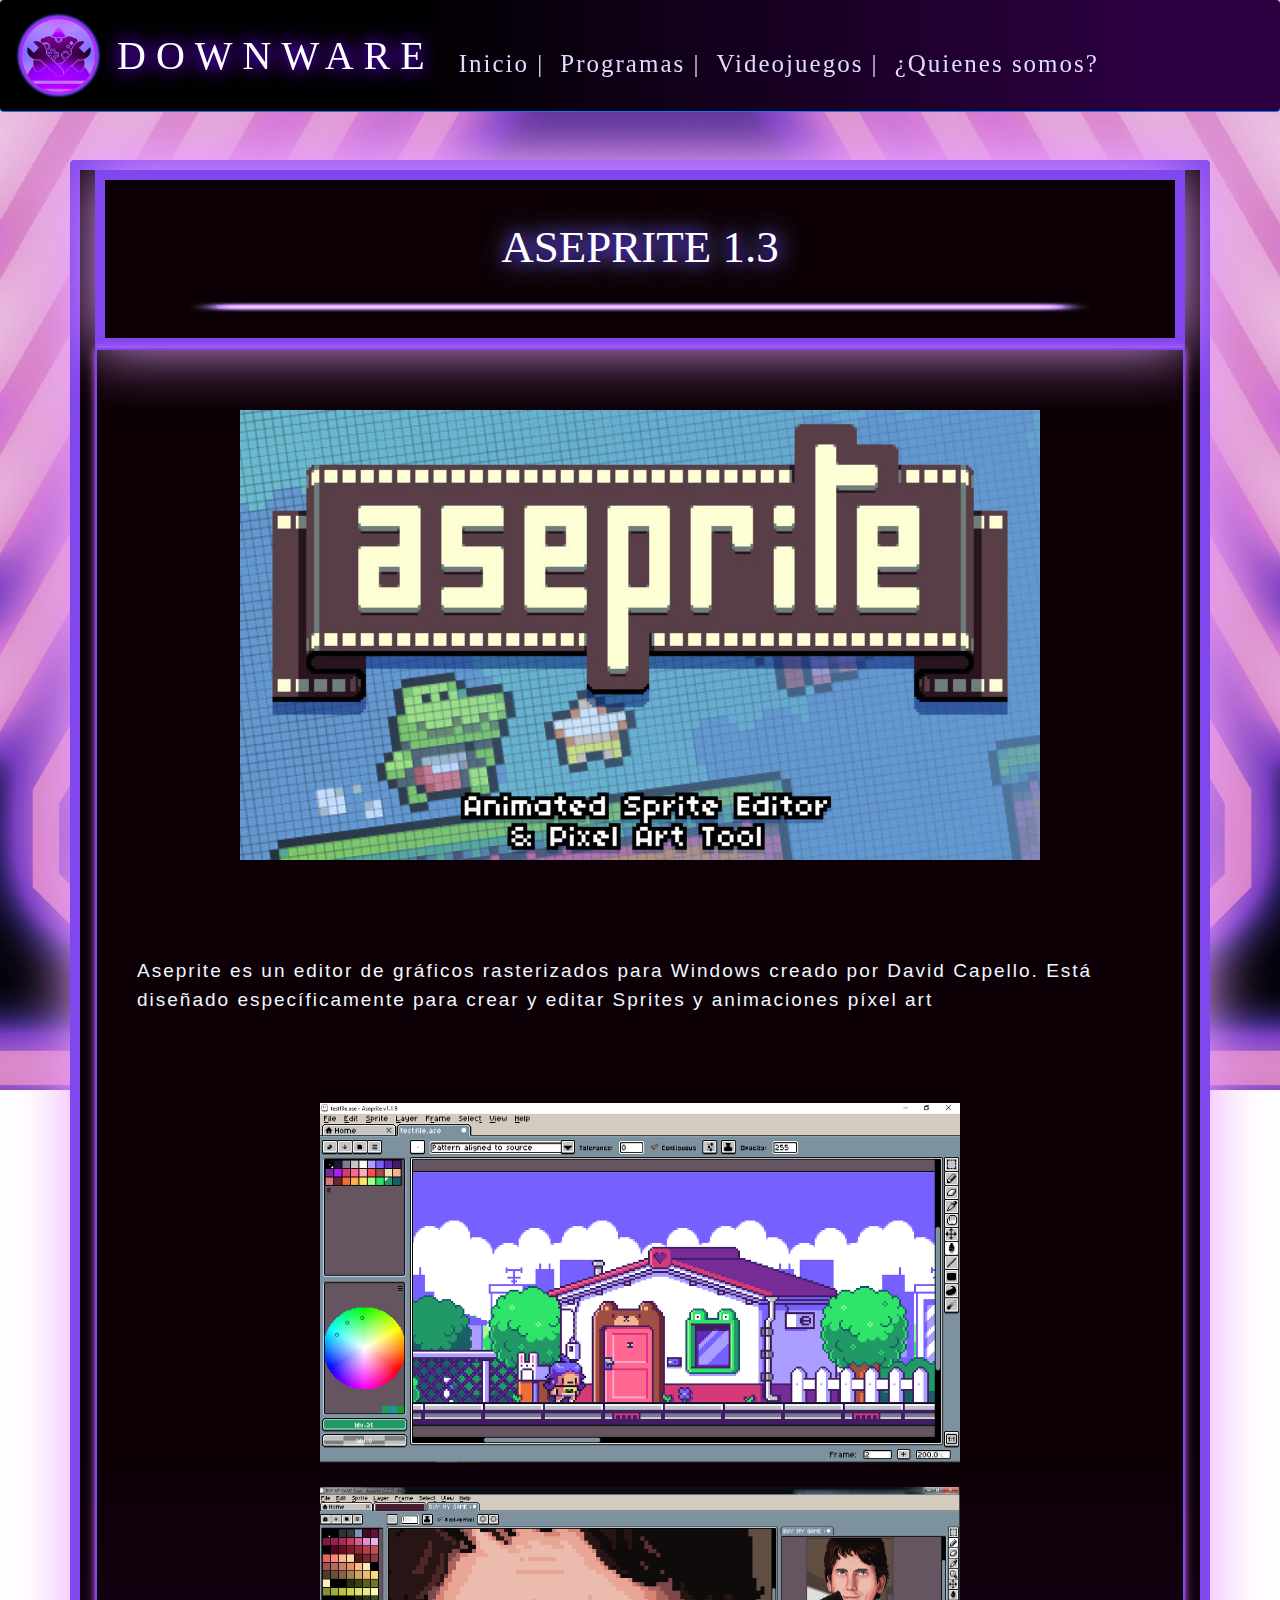
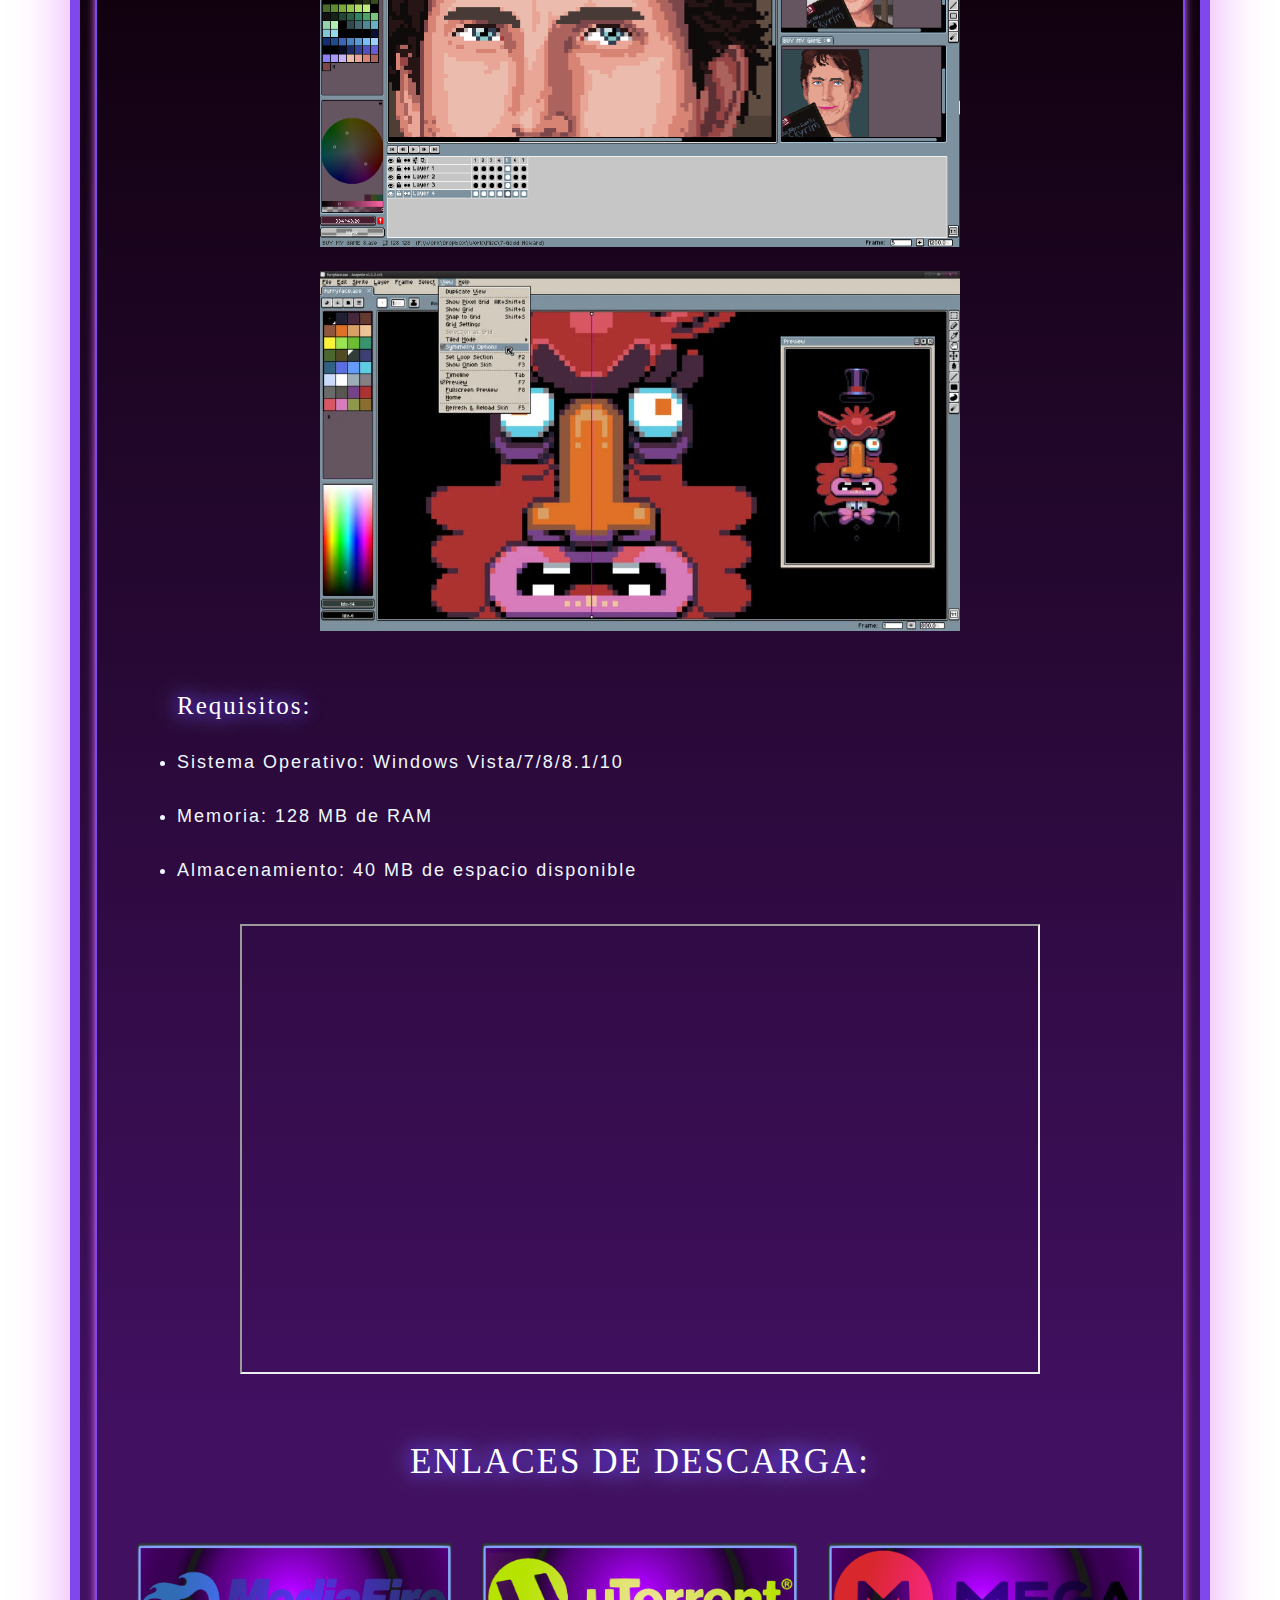
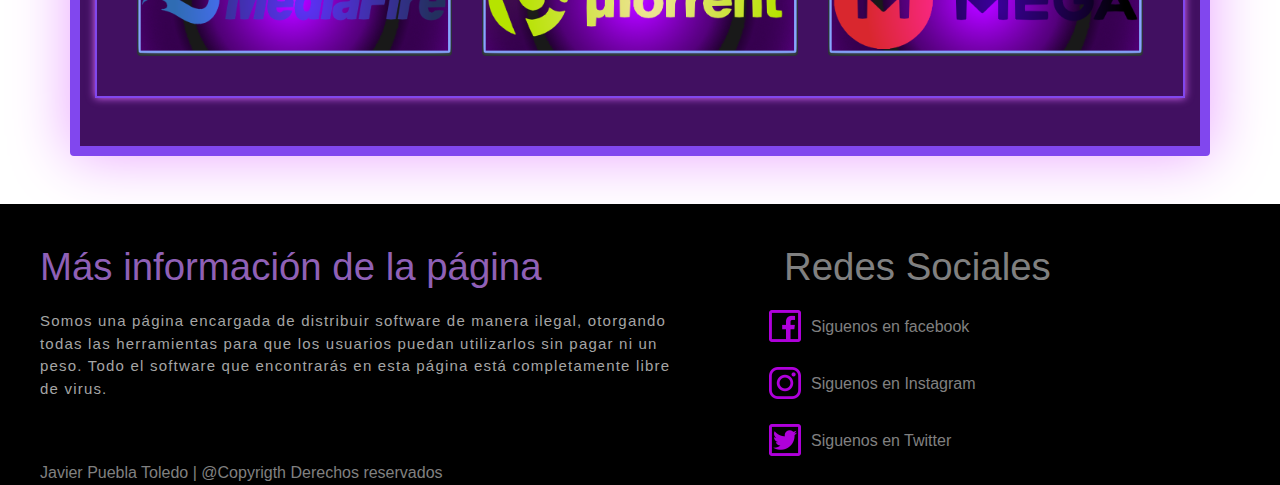
==== aseprite.html @ 89526791 "Se agregó la pagina al repositorio con un formulario en su fase inicial" ====
<!DOCTYPE html>
<html>
    <head>
        <title>Biblioteca de software</title> 
        <meta charset="utf-8">
        <meta name="viewport" content="width=device-width, initial-scale=1, shrink-to-fit=no">
        <link href="css/bootstrap.min.css" type="text/css" rel="stylesheet">
        <link href="css/estilos.css" type="text/css" rel="stylesheet"> 
        <link rel="icon" href="img/PageLogo/favicon.png">
      
    </head>
    <body>
      <nav class="navbar sticky-top navbar-expand-lg navbar-dark rounded border-bottom border-primary">
        <button class="navbar-toggler" type="button" data-toggle="collapse" data-target="#opciones">
          <span class="navbar-toggler-icon"></span>
        </button>
        
        <!-- logo -->
        <a class="navbar-brand" href="index.html">
          <img src="img/PageLogo/Main page icon.png" width="85" height="85" alt="Volver a inicio">
        </a>
    
        <!-- enlaces -->
        <div class="collapse navbar-collapse" id="opciones">   
          <div class="navbar-header">
            <a class="navbar-brand" href="index.html" style="font-size: 40px; letter-spacing: 10px;">DOWNWARE</a>
          </div>
          <ul class="navbar-nav" style="letter-spacing: 2px;">
            <li class="nav-item">
              <a class="nav-link"; href="index.html">Inicio | </a>
            </li>
            <li class="nav-item">
              <a class="nav-link" href="software.html">Programas | </a>
            </li>
            <li class="nav-item">
              <a class="nav-link" href="videojuegos.html">Videojuegos | </a>
            </li>
            <li class="nav-item" style="text-align: left;">
              <a class="nav-link" href="nosotros.html">¿Quienes somos?</a>
            </li>
          </ul>
        </div>
      </nav>
      <br><br>
    
      <!--CONTENIDO-->
      <div class="container rounded container-xl boxed" style="background-color:rgb(15, 4, 0)">
        <div class="titulo boxed"> 
          <h1 style="font-size: 45px; text-align: left; margin: 20px; text-align: center;">ASEPRITE 1.3</h1>
          <img src="img/icon_extra/separation.png" style="width: 900px; height: 10px; max-width: 100%;">
        </div>

        <div class="boxed-sm"> 

          <div style="text-align: center; margin-top: 60px;">
          <img src="img/pages/programas/aseprite/img_1.jpg" style="width: 800px; height: 450px; max-width: 100%; max-height: 100%;">
          </div>
          <!--Sinopsis-->
          <p style="margin: 40px; text-align: left; letter-spacing: 2px; color: aliceblue; font-family: arial; font-size: 19px;">
            <br><br>
            Aseprite es un editor de gráficos rasterizados para Windows creado por David Capello​. 
            Está diseñado específicamente para crear y editar Sprites y animaciones píxel art
            <br><br>
          </p>

          <div style="text-align: center; margin-top: 60px;"> 
            <img src="img/pages/programas/aseprite/img_2.jpg" style="width: 640px; height: 360px; max-width: 100%; max-height: 100%;">
            <br><br>
            <img src="img/pages/programas/aseprite/img_3.jpg" style="width: 640px; height: 360px; max-width: 100%; max-height: 100%;">
            <br><br>
            <img src="img/pages/programas/aseprite/img_4.jpg" style="width: 640px; height: 360px; max-width: 100%; max-height: 100%;">
          </div>

          <!--Requisitos mínimos y recomendados-->
          <div>
            <ul style="margin: 40px; text-align: left; letter-spacing: 2px; color: aliceblue; font-family: arial; font-size: 18px;">
              <h1 class="titulo" style="text-align: left; font-size: 25px;">Requisitos:</h1>

              <li>Sistema Operativo: Windows Vista/7/8/8.1/10</li>
              <br>
              <li>Memoria: 128 MB de RAM</li>
              <br>
              <li>Almacenamiento: 40 MB de espacio disponible</li>
            </ul>
          </div>
          
          <!--Video-->
          <div style="text-align: center;">
            <iframe width="800" height="450" style="max-width: 100%;"
              src="https://www.youtube.com/embed/eG6AJcj5KTY"
              title="YouTube video player" 
              allow="accelerometer; autoplay; clipboard-write; encrypted-media; gyroscope; picture-in-picture" 
              allowfullscreen>
            </iframe>
          </div>

          <!--Links de descarga-->
          <div style="margin: 40px; letter-spacing: 2px; color: aliceblue; font-family: arial; font-size: 18px;">
            <h1 class="titulo" style="text-align: center; font-size: 35px; margin: 40px;">ENLACES DE DESCARGA:</h1>

            <div class="row">
            
              <div class="col-md">      

                <div class="card bg-dark">
                  <a href="#">
                  <img class="card-img-top" src="img/icon_extra/mediafire_download_icon.png" style="max-width: 100%; max-height: 100%;">
                  </a>
                </div>

              </div>
              <div class="col-md">      

                <div class="card bg-dark">
                  <a href="#">
                    <img class="card-img-top" src="img/icon_extra/utorrent_download_icon.png" style="max-width: 100%; max-height: 100%;">
                  </a>
                </div>        

              </div>
              <div class="col-md">        

                <div class="card bg-dark">
                  <a href="#">
                    <img class="card-img-top" src="img/icon_extra/mega_download_icon.png" style="max-width: 100%; max-height: 100%;">
                  </a>
                </div>    

              </div>

            </div>
          </div>

        </div>
        <br><br>

      </div>
      <!--CONTENIDO-->

      <br><br>

      <footer>

        <div class="container-footer-all">
    
          <div class="container-body">
    
              <div class="columna1">
    
                  <h1 style="color: rgb(143, 96, 182); font-size: 3vw;">Más información de la página</h1>
    
                  <p style="color: rgb(165, 165, 165); font-family: Helvetica; font-size: 15px;">
                    Somos una página encargada de distribuir software de manera ilegal, otorgando todas las herramientas para que los usuarios puedan utilizarlos sin pagar ni un peso.
                    Todo el software que encontrarás en esta página está completamente libre de virus.
                  </p>
    
              </div>
    
              <div class="columna2">
    
                  <h1 style="max-height: 100%; max-width: 100%; font-size: 3vw;">Redes Sociales</h1>
    
                  <div class="row">
                    <a href="#"><img src="img/social_icon/facebook_icon.png" style="width: 32px; height: 32px;"></a>
                    <label>Siguenos en facebook</label>
                  </div>
                  <div class="row" >
                    <a href="#"><img src="img/social_icon/instagram_icon.png" style="width: 32px; height: 32px;"></a>
                    <label>Siguenos en Instagram</label>
                  </div>
                  <div class="row">
                    <a href="#"><img src="img/social_icon/twitter_icon.png" style="width: 32px; height: 32px;"></a>
                    <label>Siguenos en Twitter</label>
                  </div>
                  
    
              </div>
    
          </div>
          
          <div class="container-footer">
    
              <div class="copyright" style="margin-left: 40px;">
                Javier Puebla Toledo | @Copyrigth Derechos reservados
              </div>
    
          </div>
    
        </div>
    
      </footer>
    
      

    <script src="https://code.jquery.com/jquery-3.2.1.slim.min.js" integrity="sha384-KJ3o2DKtIkvYIK3UENzmM7KCkRr/rE9/Qpg6aAZGJwFDMVNA/GpGFF93hXpG5KkN" crossorigin="anonymous"></script>
    <script src="https://cdnjs.cloudflare.com/ajax/libs/popper.js/1.12.9/umd/popper.min.js" integrity="sha384-ApNbgh9B+Y1QKtv3Rn7W3mgPxhU9K/ScQsAP7hUibX39j7fakFPskvXusvfa0b4Q" crossorigin="anonymous"></script>
    <script src="https://maxcdn.bootstrapcdn.com/bootstrap/4.0.0/js/bootstrap.min.js" integrity="sha384-JZR6Spejh4U02d8jOt6vLEHfe/JQGiRRSQQxSfFWpi1MquVdAyjUar5+76PVCmYl" crossorigin="anonymous"></script>  
  </body>
</html>
---- css/estilos.css ----
.color{
    color: black;
}

body {
    background-image: url('../img/test.png');
    background-attachment: fixed;
    background-position: center;
    background-repeat: no-repeat;
    background-size: cover;
  }

h1{
    font-size: 35px;
}

.boxed {
    border: 10px solid rgb(129, 71, 238);
    box-shadow: 0 0 60px #e9a2ff;
  }
.boxed-sm{
    border: 2px solid rgb(129, 71, 238);
    box-shadow: 0 0 8px #dd6cff;
}

.titulo
{
  padding-top: 20px;
  padding-bottom: 20px;
  color: rgb(255, 255, 255);
  text-align: center;
  font-family: fantasy;
  text-shadow: 0 0 15px rgb(68, 0, 255), 0 0 25px rgb(172, 205, 255);
}
.navbar-brand
{
    font-size: 30px;   
    font-family: fantasy;
    text-shadow: 0 0 25px rgb(162, 0, 255), 0 0 15px rgb(68, 0, 255);
}

.nav-link{
    font-size: 25px;
    font-family: fantasy;
    padding-top: 25px;
}
.navbar-dark
{
    background: linear-gradient(to right, rgb(0, 0, 0) 30%, rgb(44, 0, 65) 90%);
}

nav .navbar-nav li a{
    color: rgb(223, 219, 255) !important;
}

.navbar-nav .nav-item.active .nav-link,
.navbar-nav .nav-item:hover .nav-link {
    text-shadow: 0 0 45px rgba(178, 69, 192, 0.623), 0 0 25px rgba(165, 84, 202, 0.842);
    color: rgb(114, 104, 255) !important;
}

.container-xl{  
    background: linear-gradient(to bottom, rgb(12, 0, 6) 40%, rgb(65, 16, 97) 90%);
}


p{
    font-family: fantasy;
    letter-spacing: 1.2px;
    font-size: 20px;
    color: rgb(189, 52, 70);
}

.texto-comun{
    font-family: fantasy;
    letter-spacing: 1.2px;
    font-size: 20px;
    color: rgb(189, 52, 70);
}

/* Sobreponer texto cuando esté el mouse*/
.ovl{
    opacity: 0;
    transition: 0.4s;
}

.ovl:hover{
    border: 5px solid rgb(119, 235, 255);
    opacity: 1;
    background: rgba(0, 0, 0, 0.65);
}

.icon-size{
    width : 32px;
    height : 32px;
}

.btn-md {
    padding: 10px 10px;
    font-size: 15px;
}

.btn-xl {
    padding: 15px 70px;
    font-size: 20px;
    border-radius: 10px;
}

.btn-xxl {
    padding: 1px 80px;
    font-size: 25px;
    border-radius: 10px;
}

/*De aquí pabajo es solo footer C:*/
footer{
    background-color: black;
    color: gray;
    width: 100%;
}

.container-footer-all{
    width: 100%;
    max-width: 100%;
    justify-content: center;
}

.container-body{
    display: flex;
}

.columna1{
    width: 100%;
    max-width: 50%;
    margin: 40px;
}
.columna1 p{
    margin-top: 20px;
}

.columna2{
    width: 100%;
    max-width: 25%;
    min-width: 5%;
    margin-top: 40px;
    margin-left: 5%;
}

.row{
    margin-top: 20px;
    display: flex;
}

.row label{
    margin-top: 5px;
    margin-left: 10px;
}
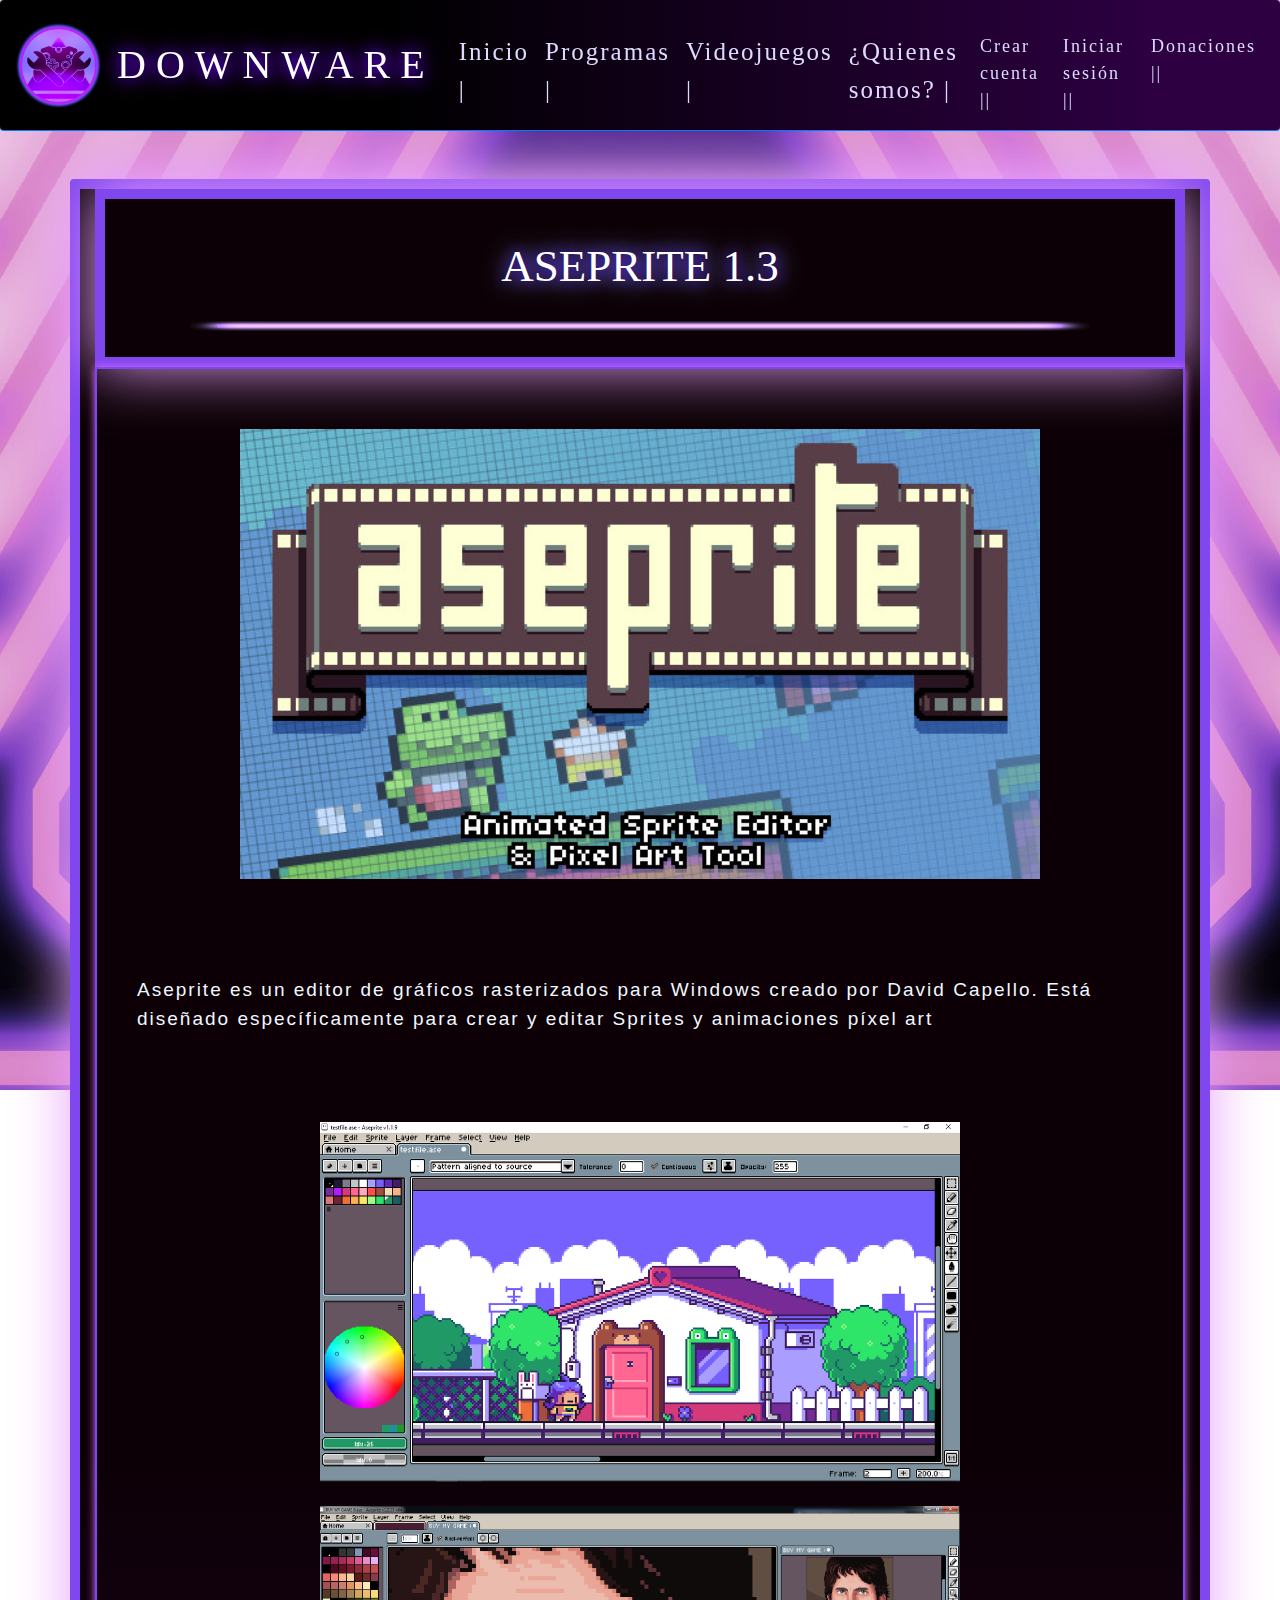
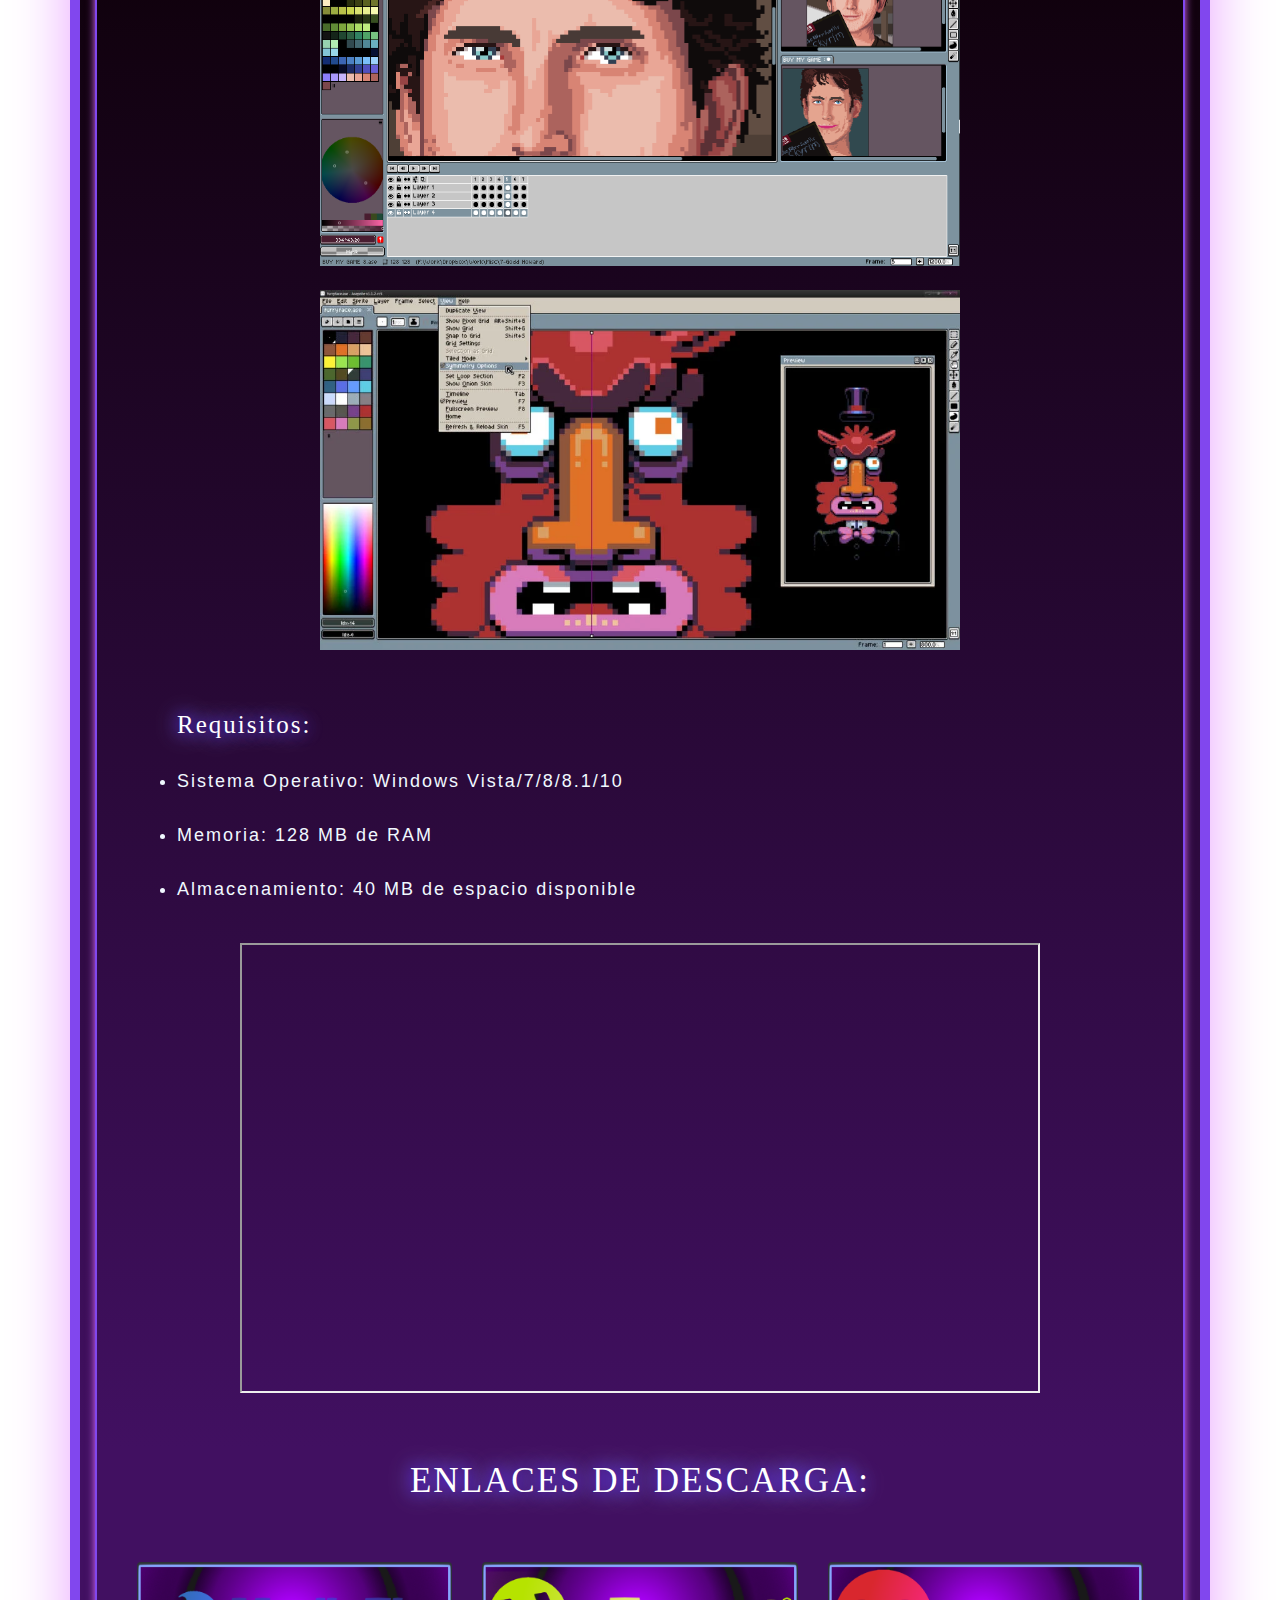
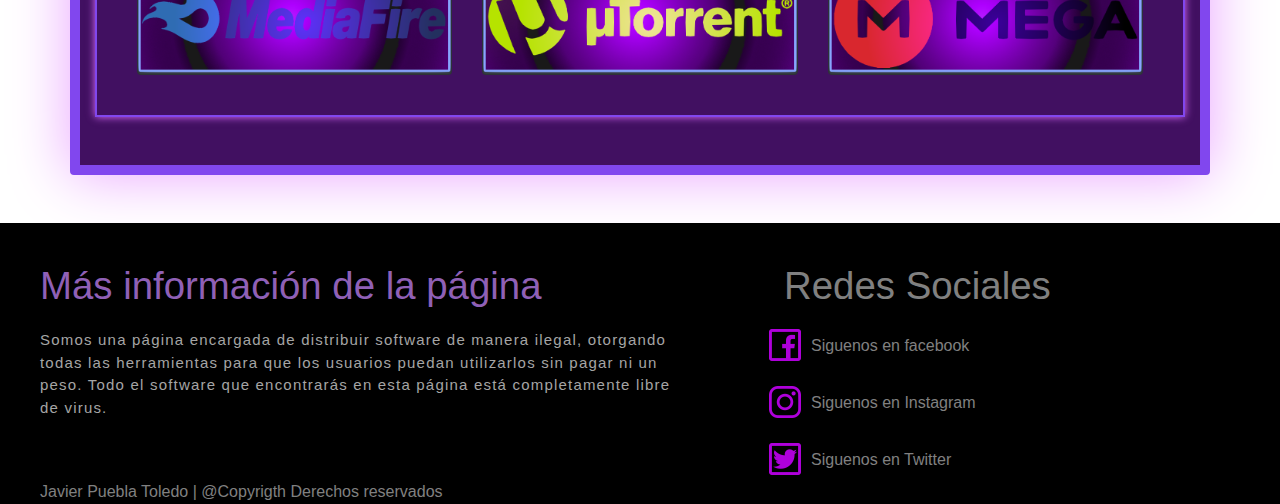
==== commit 7e70d98f: "Se añadió la página de Iniciar sesión y se agregó la plantilla base de la página para donaciones" ====
--- a/aseprite.html
+++ b/aseprite.html
@@ -35,9 +35,22 @@
             <li class="nav-item">
               <a class="nav-link" href="videojuegos.html">Videojuegos | </a>
             </li>
-            <li class="nav-item" style="text-align: left;">
-              <a class="nav-link" href="nosotros.html">¿Quienes somos?</a>
-            </li>
+            <li class="nav-item">
+              <a class="nav-link" href="nosotros.html">¿Quienes somos? |</a>
+            </li>
+
+            <li class="nav-item">
+              <a class="nav-link" href="crear_cuenta.html" style="font-size: 18px;">Crear cuenta || </a>
+            </li>
+
+            <li class="nav-item">
+              <a class="nav-link" href="iniciar_sesion.html" style="font-size: 18px; ">Iniciar sesión || </a>
+            </li>
+
+            <li class="nav-item">
+              <a class="nav-link" href="donaciones.html" style="font-size: 18px; ">Donaciones || </a>
+            </li>
+
           </ul>
         </div>
       </nav>
--- a/css/estilos.css
+++ b/css/estilos.css
@@ -45,7 +45,13 @@
     font-size: 25px;
     font-family: fantasy;
     padding-top: 25px;
+    text-align: left;
 }
+
+.nav-right{
+    flex:1 1 200px;
+}
+
 .navbar-dark
 {
     background: linear-gradient(to right, rgb(0, 0, 0) 30%, rgb(44, 0, 65) 90%);
